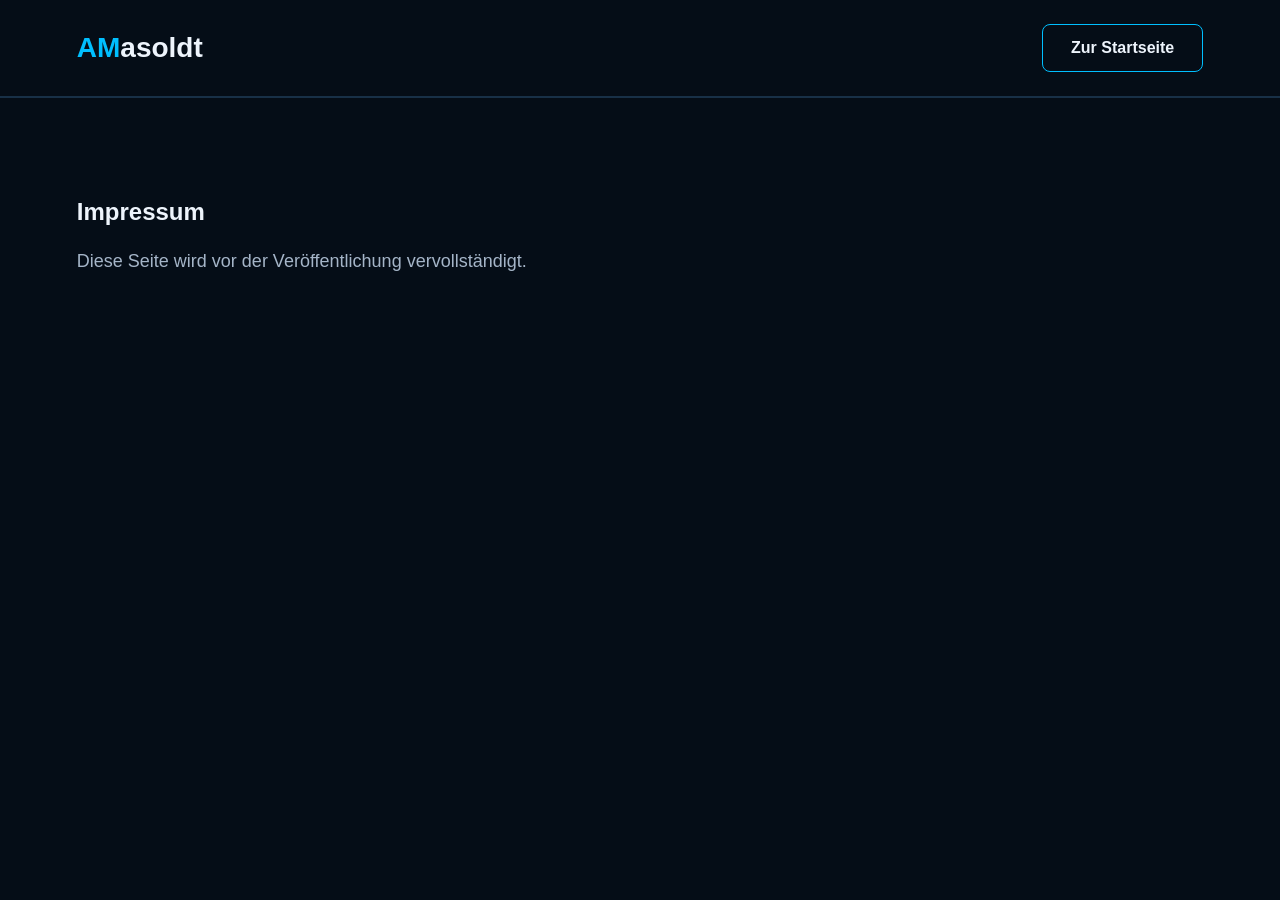
==== impressum.html @ 78603c73 "Add Impressum and Datenschutz placeholders" ====
<!DOCTYPE html>
<html lang="de">

<head>
    <meta charset="UTF-8">
    <meta name="viewport" content="width=device-width, initial-scale=1.0">
    <title>Impressum | AMasoldt</title>
    <link rel="icon" type="image/svg+xml" href="images/favicon.svg">
    <link rel="stylesheet" href="style.css">
</head>

<body>
    <header class="site-header">
        <a class="logo" href="index.html">
            <span class="logo-accent">AM</span>asoldt
        </a>
        <a class="button button-outline" href="index.html">
            Zur Startseite
        </a>
    </header>

    <main>
        <section class="about">
            <h1>Impressum</h1>
            <p class="about-description">
                Diese Seite wird vor der Veröffentlichung vervollständigt.
            </p>
        </section>
    </main>
</body>

</html>
---- style.css ----
/** ----- Hauptfarben -----**/

:root {
    --bg: #050d17;
    --text: #eef4fc;
    --muted: #a5b5c8;
    --accent: #00bfff;
    --border: #183047;
}

* {
    box-sizing: border-box;
}

body {
    margin: 0;
    background-color: var(--bg);
    color: var(--text);
    font-family: "Segoe UI", Arial, sans-serif;
}

a {
    color: inherit;
    text-decoration: none;
}

.site-header {
    display: flex;
    justify-content: space-between;
    align-items: center;
    flex-wrap: wrap;
    gap: 24px;

    padding: 24px 6%;
    border-bottom: 1px solid var(--border);

    position: sticky;
    top: 0;
    z-index: 10;
    background-color: var(--bg);
}

.logo {
    font-size: 28px;
    font-weight: 700;
}

.logo-accent {
    color: var(--accent);
}

.main-nav {
    display: flex;
    flex-wrap: wrap;
    gap: 24px;
}

.main-nav a {
    color: var(--muted);
    transition: color 0.2s;
}

.main-nav a:hover {
    color: var(--accent);
}

/**-----  Bild mit Pc und Logo ----- **/

.hero {
    padding: 100px 6%;
    min-height: 650px;

    background-image:
        linear-gradient(rgba(5, 13, 23, 0.7), rgba(5, 13, 23, 0.7)),
        url("images/hero.webp");
    background-size: cover;
    background-position: center;
    background-repeat: no-repeat;
}


.hero-label {
    color: var(--muted);
    font-size: 12px;
    letter-spacing: 3px;
}

.hero h1 {
    max-width: 700px;
    margin: 24px 0;
    font-size: clamp(36px, 5vw, 64px);
    line-height: 1.15;
}

.hero h1 span {
    display: block;
    color: var(--accent);
}

.hero-description {
    max-width: 520px;
    color: var(--muted);
    font-size: 18px;
    line-height: 1.7;
}

.hero-actions {
    display: flex;
    flex-wrap: wrap;
    gap: 16px;
    margin-top: 32px;
}

/**----- Buttons -----**/

.button {
    display: inline-block;
    padding: 14px 28px;
    border: 1px solid var(--accent);
    border-radius: 8px;
    background-color: var(--accent);
    color: var(--bg);
    font-weight: 600;
}

.button-outline {
    background-color: transparent;
    color: var(--text);
}

.button {
    transition:
        background-color 0.2s,
        color 0.2s,
        transform 0.2s;
}

.button:hover {
    transform: translateY(-3px);
}

.button-outline:hover {
    background-color: var(--accent);
    color: var(--bg);
}

.button:focus-visible,
.main-nav a:focus-visible,
.logo:focus-visible {
    outline: 2px solid var(--accent);
    outline-offset: 5px;
}

/* ----- Über mich ----- */

.about {
    padding: 80px 6%;
    border-top: 1px solid var(--border);
}

.section-label {
    color: var(--accent);
    font-size: 12px;
    letter-spacing: 3px;
}

.about h2 {
    margin: 20px 0;
    font-size: clamp(28px, 3vw, 40px);
}

.about-description {
    max-width: 700px;
    color: var(--muted);
    font-size: 18px;
    line-height: 1.7;
}

/* ----- Projekte ----- */

.projects {
    padding: 80px 6%;
    border-top: 1px solid var(--border);
}

.projects h2 {
    margin: 20px 0 32px;
    font-size: clamp(28px, 3vw, 40px);
}

.project-grid {
    display: grid;
    grid-template-columns: repeat(3, minmax(0, 1fr));
    gap: 24px;
}

.project-card {
    padding: 28px;
    background-color: #0b1725;
    border: 1px solid var(--border);
    border-radius: 12px;
}

.project-status {
    color: var(--accent);
    font-size: 12px;
}

.project-card h3 {
    margin: 16px 0;
    font-size: 22px;
}

.project-card p:not(.project-status) {
    color: var(--muted);
    line-height: 1.7;
}

@media (max-width: 800px) {
    .project-grid {
        grid-template-columns: 1fr;
    }
}

/* ----- Skills ----- */

.skills {
    padding: 80px 6%;
    border-top: 1px solid var(--border);
}

.skills h2 {
    margin: 20px 0 32px;
    font-size: clamp(28px, 3vw, 40px);
}

.skills-grid {
    display: grid;
    grid-template-columns: repeat(4, 1fr);
    gap: 24px;
}

.skill-card {
    padding: 28px;
    background-color: #0b1725;
    border: 1px solid var(--border);
    border-radius: 12px;
}

.skill-card h3 {
    margin: 0 0 12px;
    color: var(--accent);
    font-size: 22px;
}

.skill-card p {
    margin: 0;
    color: var(--muted);
    line-height: 1.7;
}

@media (max-width: 800px) {
    .skills-grid {
        grid-template-columns: repeat(2, 1fr);
    }
}

@media (max-width: 480px) {
    .skills-grid {
        grid-template-columns: 1fr;
    }
}

/* ----- Kontakt ----- */

.contact {
    padding: 80px 6%;
    border-top: 1px solid var(--border);
}

.contact h2 {
    margin: 20px 0;
    font-size: clamp(28px, 3vw, 40px);
}

.contact-description {
    max-width: 600px;
    margin-bottom: 28px;
    color: var(--muted);
    font-size: 18px;
    line-height: 1.7;
}

/* ----- Footer ----- */

.site-footer {
    display: flex;
    justify-content: space-between;
    align-items: center;
    flex-wrap: wrap;
    gap: 20px;

    padding: 32px 6%;
    border-top: 1px solid var(--border);
}

.site-footer p {
    margin: 0;
    color: var(--muted);
    font-size: 14px;
}

/* ----- Footer-Links ----- */

.footer-links {
    display: flex;
    flex-wrap: wrap;
    gap: 24px;
}

.footer-links a {
    color: var(--muted);
    font-size: 14px;
}

.footer-links a:hover {
    color: var(--accent);
}

.footer-links a:focus-visible {
    outline: 2px solid var(--accent);
    outline-offset: 5px;
}

/* ----- Scroll-Verhalten ----- */

html {
    scroll-behavior: smooth;
}

section {
    scroll-margin-top: 84px;
}

/* ----- Projektbilder ----- */

.project-image {
    display: block;
    width: 100%;
    aspect-ratio: 16 / 9;
    object-fit: cover;
    border-radius: 8px;
    margin-bottom: 20px;
}

.project-card {
    transition: transform 0.2s, border-color 0.2s;
    display: flex;
    flex-direction: column;
}

.project-card:hover {
    transform: translateY(-5px);
    border-color: var(--accent);
}

@media (max-width: 800px) {
    section {
        scroll-margin-top: 160px;
    }
}

@media (max-width: 480px) {
    .main-nav {
        gap: 12px;
    }

    .main-nav a {
        font-size: 14px;
    }
}

/* ----- Animation -----*/

@media (prefers-reduced-motion: reduce) {
    html {
        scroll-behavior: auto;
    }

    .button,
    .project-card {
        transition: none;
    }

    .button:hover,
    .project-card:hover {
        transform: none;
    }
}

/* ----- Technologien in den Projektkarten ----- */

.project-card p.project-tech {
    margin-top: auto;
    padding-top: 24px;
    color: var(--accent);
    font-size: 13px;
    font-weight: 600;
}

/* ----- Direkt zum Inhalt ----- */

.skip-link {
    position: fixed;
    top: 12px;
    left: 12px;
    z-index: 100;
    padding: 12px 20px;
    border-radius: 8px;
    background-color: var(--accent);
    color: var(--bg);
    font-weight: 600;
    transform: translateY(-200%);
}

.skip-link:focus {
    transform: translateY(0);
    outline: 2px solid var(--text);
    outline-offset: 3px;
}

#main-content {
    scroll-margin-top: 180px;
}
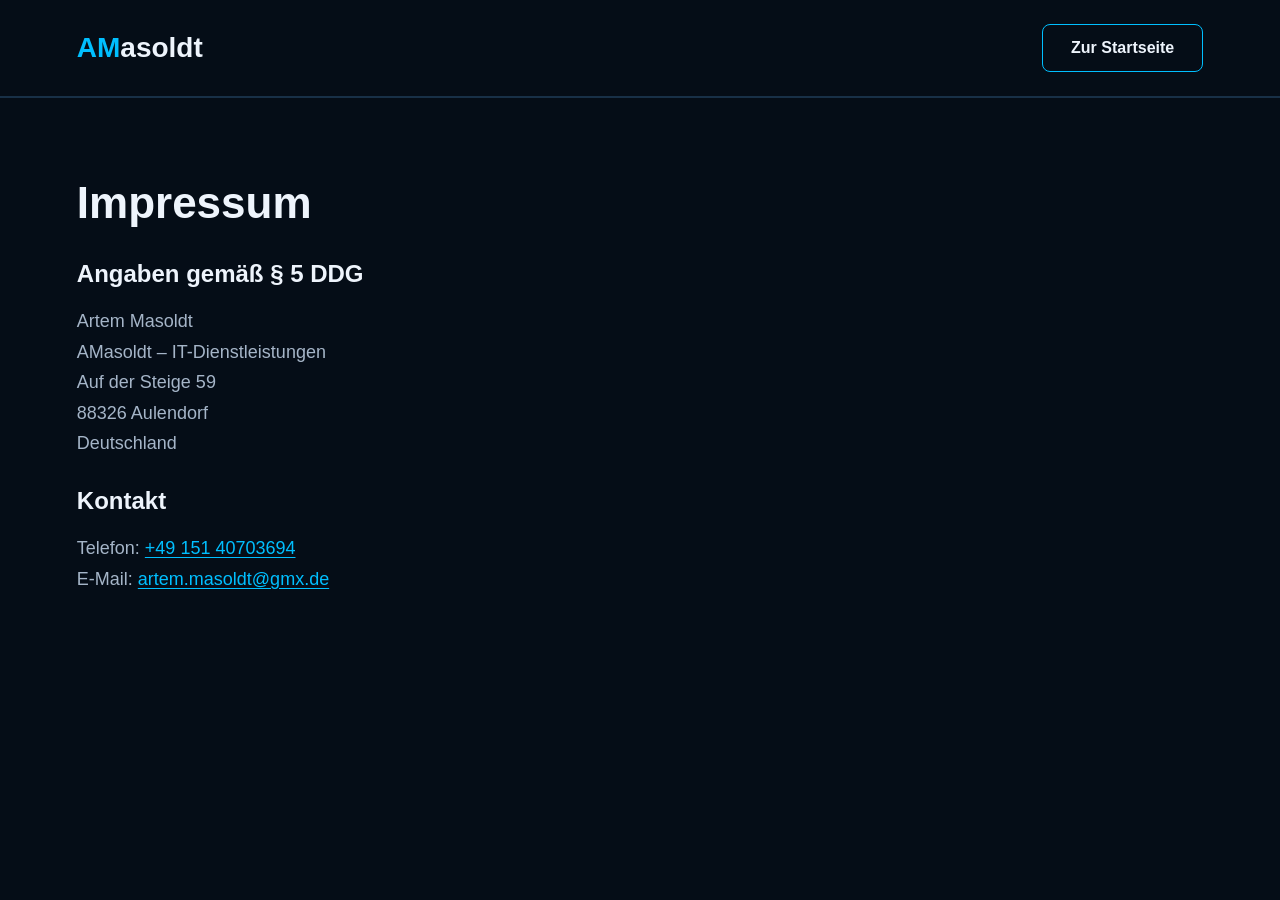
==== commit 33b1df14: "Draft legal pages and improve styling" ====
--- a/impressum.html
+++ b/impressum.html
@@ -20,10 +20,28 @@
     </header>
 
     <main>
-        <section class="about">
+        <section class="about legal-page">
             <h1>Impressum</h1>
+
+            <h2>Angaben gemäß § 5 DDG</h2>
+
             <p class="about-description">
-                Diese Seite wird vor der Veröffentlichung vervollständigt.
+                Artem Masoldt<br>
+                AMasoldt – IT-Dienstleistungen<br>
+                Auf der Steige 59<br>
+                88326 Aulendorf<br>
+                Deutschland
+            </p>
+
+            <h2>Kontakt</h2>
+
+            <p class="about-description">
+                Telefon:
+                <a href="tel:+4915140703694">+49 151 40703694</a><br>
+                E-Mail:
+                <a href="mailto:artem.masoldt@gmx.de">
+                    artem.masoldt@gmx.de
+                </a>
             </p>
         </section>
     </main>
--- a/style.css
+++ b/style.css
@@ -431,4 +431,29 @@
 
 #main-content {
     scroll-margin-top: 180px;
+}
+
+/* ----- Datenschutz und Impressum ----- */
+
+.legal-page h1 {
+    margin: 0 0 32px;
+    font-size: clamp(32px, 4vw, 44px);
+}
+
+.legal-page h2 {
+    margin: 28px 0 16px;
+    font-size: 24px;
+}
+
+/* ----- Links in Datenschutz ----- */
+
+.legal-page p a {
+    color: var(--accent);
+    text-decoration: underline;
+    text-underline-offset: 3px;
+}
+
+.legal-page p a:focus-visible {
+    outline: 2px solid var(--accent);
+    outline-offset: 4px;
 }
